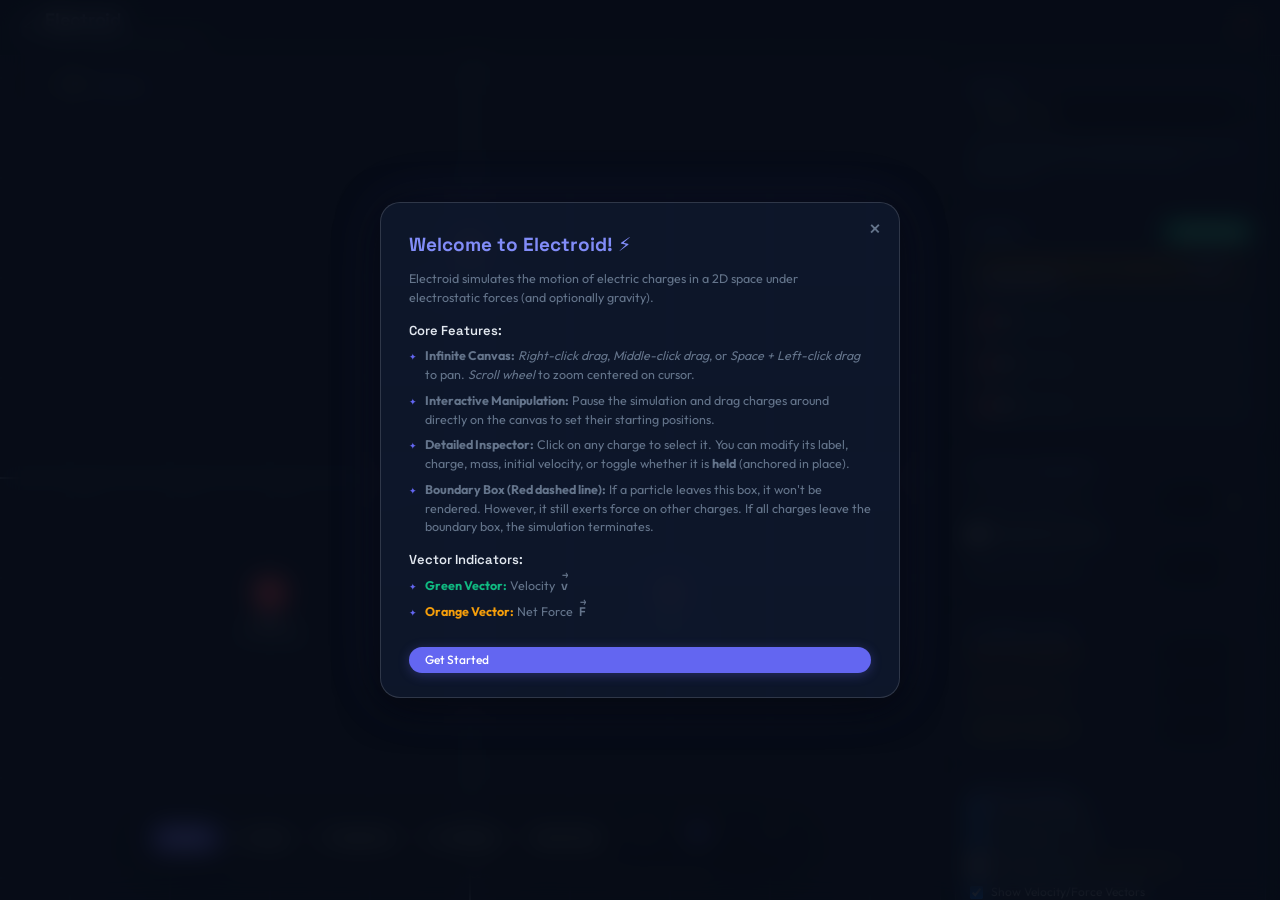
==== Electroid/index.html @ f6ad4050 "Electroid is up" ====
<!doctype html>
<html lang="en">
  <head>
    <meta charset="UTF-8" />
    <meta name="viewport" content="width=device-width, initial-scale=1.0" />
    <title>Electroid — Electric Charges Simulator</title>
    <!-- Modern font from Google Fonts -->
    <link rel="preconnect" href="https://fonts.googleapis.com">
    <link rel="preconnect" href="https://fonts.gstatic.com" crossorigin>
    <link href="https://fonts.googleapis.com/css2?family=Outfit:wght@300;400;500;600;700&family=Space+Grotesk:wght@400;500;600;700&display=swap" rel="stylesheet">
    <script type="module" crossorigin src="/Electroid/assets/index-mj8Pmdw_.js"></script>
    <link rel="stylesheet" crossorigin href="/Electroid/assets/index-C_HjVhoD.css">
  </head>
  <body>
    <div id="app">
      <header class="app-header">
        <div class="logo-container">
          <div class="logo-icon">⚡</div>
          <div>
            <h1>Electroid</h1>
            <p class="subtitle">Electric Charges &amp; Fields Simulator</p>
          </div>
        </div>
        <div class="header-actions">
          <button id="help-btn" class="icon-btn" title="View Guide">❓</button>
        </div>
      </header>

      <main class="app-body">
        <!-- Main Canvas Workspace -->
        <div class="canvas-container">
          <canvas id="simulation-canvas"></canvas>
          
          <!-- Floating Info Cards -->
          <div class="canvas-overlay bottom-bar">
            <div class="sim-controls">
              <button id="play-pause-btn" class="btn btn-primary" title="Play/Pause (Spacebar)">
                <span class="btn-icon">▶</span> Play
              </button>
              <button id="step-btn" class="btn btn-secondary" title="Simulate Single Frame (S)">
                <span class="btn-icon">⏭</span> Step
              </button>
              <button id="soft-reset-btn" class="btn btn-secondary" title="Reset particle positions &amp; velocities, keep your physical constants (R)">
                <span class="btn-icon">↺</span> Reset Sim
              </button>
              <button id="full-reset-btn" class="btn btn-secondary" title="Reset everything including physical constants to preset defaults">
                <span class="btn-icon">⟳</span> Full Reset
              </button>
              <button id="clear-trails-btn" class="btn btn-secondary" title="Clear all drawn trails (C)">
                Clear Trails
              </button>
              
              <div class="divider"></div>
              
              <div class="slider-control speed-control">
                <span class="label">Speed:</span>
                <input type="range" id="sim-speed" min="0.1" max="3" step="0.1" value="1.0" />
                <span id="sim-speed-val" class="val">1.0x</span>
              </div>
            </div>
            
            <div class="canvas-instructions">
              Scroll to zoom &nbsp;·&nbsp; Right-click drag / Middle-click / Space+drag to pan &nbsp;·&nbsp; Left-click charges to select &amp; drag
            </div>
          </div>

          <div class="canvas-overlay top-left-info">
            <div class="camera-info">
              <span>Zoom: <strong id="zoom-level">100%</strong></span>
              <button id="reset-cam-btn" class="btn-text">Reset Cam</button>
            </div>
          </div>
        </div>

        <!-- Sidebar Configurator -->
        <aside class="sidebar">
          
          <!-- Section 1: Presets -->
          <section class="sidebar-section">
            <h2 class="section-title">Presets</h2>
            <div class="preset-group">
              <select id="preset-select" class="form-select">
                <!-- Loaded dynamically -->
              </select>
              <p id="preset-desc" class="preset-description">Select a simulation scenario to load.</p>
            </div>
          </section>

          <!-- Section 2: Particles Configuration -->
          <section class="sidebar-section">
            <div class="section-header">
              <h2 class="section-title">Charges</h2>
              <button id="add-particle-btn" class="btn btn-sm btn-success">+ Add Charge</button>
            </div>
            
            <div class="particle-limit-alert" id="particle-limit-notice">
              ⚠️ Frontend limit: Maximum 3 charges active.
              <span id="toggle-dev-limit" class="dev-toggle-link">Toggle Developer Mode</span>
            </div>

            <div class="particles-list" id="particles-list-container">
              <!-- Loaded dynamically -->
            </div>
          </section>

          <!-- Section 3: Inspector (Active Particle Details) -->
          <section class="sidebar-section inspector-panel" id="inspector-panel" style="display: none;">
            <h2 class="section-title text-accent">Inspector: <span id="inspector-title">P1</span></h2>
            
            <div class="inspector-grid">
              <div class="form-group">
                <label for="inspect-label">Label</label>
                <input type="text" id="inspect-label" class="form-input" maxlength="4" />
              </div>
              <div class="form-group">
                <label for="inspect-charge">Charge (C)</label>
                <input type="number" id="inspect-charge" class="form-input" step="0.5" />
              </div>
              <div class="form-group">
                <label for="inspect-mass">Mass (kg)</label>
                <input type="number" id="inspect-mass" class="form-input" min="0.1" step="0.1" />
              </div>
              <div class="form-group flex-row">
                <label for="inspect-held">Hold Particle</label>
                <input type="checkbox" id="inspect-held" class="form-checkbox" />
              </div>
            </div>

            <div class="inspector-vector-grid">
              <div class="vector-title">Initial Position (m)</div>
              <div class="form-group-inline">
                <label>X:</label>
                <input type="number" id="inspect-pos-x" class="form-input" step="0.1" />
              </div>
              <div class="form-group-inline">
                <label>Y:</label>
                <input type="number" id="inspect-pos-y" class="form-input" step="0.1" />
              </div>
            </div>

            <div class="inspector-vector-grid">
              <div class="vector-title">Initial Velocity (m/s)</div>
              <div class="form-group-inline">
                <label>Vx:</label>
                <input type="number" id="inspect-vel-x" class="form-input" step="0.5" />
              </div>
              <div class="form-group-inline">
                <label>Vy:</label>
                <input type="number" id="inspect-vel-y" class="form-input" step="0.5" />
              </div>
            </div>

            <div class="inspector-actions">
              <button id="inspect-delete-btn" class="btn btn-sm btn-danger">Delete Charge</button>
              <button id="inspect-apply-btn" class="btn btn-sm btn-primary">Apply Changes</button>
            </div>
          </section>

          <!-- Section 4: Physics Settings -->
          <section class="sidebar-section" id="constants-section">
            <div class="section-header">
              <h2 class="section-title">Physical Constants</h2>
              <span id="constants-lock-badge"
                style="display:none; font-size:10px; color:var(--warning); background:rgba(245,158,11,.12);
                       border:1px solid rgba(245,158,11,.3); border-radius:4px; padding:1px 7px; letter-spacing:.3px;">
                🔒 Pause to edit
              </span>
            </div>
            
            <div class="settings-grid" id="constants-inputs-wrapper">
              <div class="form-group-inline-input">
                <label for="const-ke">Coulomb Constant (k_e)</label>
                <input type="number" id="const-ke" class="form-input" value="100" step="10" />
              </div>

              <div class="checkbox-control">
                <input type="checkbox" id="toggle-gravity" />
                <label for="toggle-gravity">Enable Mass Gravity</label>
              </div>

              <div class="form-group-inline-input" id="gravity-input-wrapper" style="display: none;">
                <label for="const-g">Gravity Constant (G)</label>
                <input type="number" id="const-g" class="form-input" value="10" step="1" />
              </div>

              <div class="form-group-inline-input">
                <label for="setting-boundary">Boundary Box Size (m)</label>
                <input type="number" id="setting-boundary" class="form-input" value="20" step="5" />
              </div>
            </div>
          </section>

          <!-- Section 4.5: External Fields -->
          <section class="sidebar-section">
            <h2 class="section-title">External Fields</h2>
            <div class="settings-grid">
              <div class="form-group-inline-input">
                <label for="field-e-mag" style="color: #f97316;">Electric Field |E| (N/C)</label>
                <input type="number" id="field-e-mag" class="form-input" value="0" step="0.5" />
              </div>
              <div class="form-group-inline-input">
                <label for="field-e-theta" style="color: #f97316;">E direction θ in xy (°)</label>
                <input type="number" id="field-e-theta" class="form-input" value="0" step="5" />
              </div>
              <div class="form-group-inline-input">
                <label for="field-b-mag" style="color: #eab308;">Magnetic Field B<sub>z</sub> (T)</label>
                <input type="number" id="field-b-mag" class="form-input" value="0" step="0.1" />
              </div>
            </div>
          </section>

          <!-- Section 5: View Options -->
          <section class="sidebar-section">
            <h2 class="section-title">Display Options</h2>
            <div class="options-grid">
              <div class="checkbox-control">
                <input type="checkbox" id="display-grid" checked />
                <label for="display-grid">Show Grid &amp; Axes</label>
              </div>
              <div class="checkbox-control">
                <input type="checkbox" id="display-trails" checked />
                <label for="display-trails">Show Motion Trails</label>
              </div>
              <div class="checkbox-control" id="permanent-trails-row">
                <input type="checkbox" id="permanent-trails" />
                <label for="permanent-trails">Permanent Trails <span style="color:var(--warning);font-size:10px;">(accumulate forever)</span></label>
              </div>
              <div class="checkbox-control">
                <input type="checkbox" id="display-vectors" checked />
                <label for="display-vectors">Show Velocity/Force Vectors</label>
              </div>
            </div>
          </section>

          <!-- Section 6: Diagnostics -->
          <section class="sidebar-section">
            <h2 class="section-title">Diagnostics</h2>
            <div class="diagnostics-panel">
              <div class="diag-row">
                <span>Status:</span>
                <span id="diag-status" class="status-indicator active">Running</span>
              </div>
              <div class="diag-row">
                <span>Total Kin. Energy (K):</span>
                <span id="diag-ke" class="value-monospace">0.00 J</span>
              </div>
              <div class="diag-row">
                <span>Total Pot. Energy (U):</span>
                <span id="diag-pe" class="value-monospace">0.00 J</span>
              </div>
              <div class="diag-row">
                <span>Total Energy (E):</span>
                <span id="diag-te" class="value-monospace">0.00 J</span>
              </div>
            </div>
          </section>

        </aside>
      </main>

      <!-- Welcome / Guide Modal -->
      <div id="guide-modal" class="modal">
        <div class="modal-content">
          <span class="close-btn">&times;</span>
          <h2>Welcome to Electroid! ⚡</h2>
          <p>Electroid simulates the motion of electric charges in a 2D space under electrostatic forces (and optionally gravity).</p>
          
          <h3>Core Features:</h3>
          <ul>
            <li><strong>Infinite Canvas:</strong> <em>Right-click drag</em>, <em>Middle-click drag</em>, or <em>Space + Left-click drag</em> to pan. <em>Scroll wheel</em> to zoom centered on cursor.</li>
            <li><strong>Interactive Manipulation:</strong> Pause the simulation and drag charges around directly on the canvas to set their starting positions.</li>
            <li><strong>Detailed Inspector:</strong> Click on any charge to select it. You can modify its label, charge, mass, initial velocity, or toggle whether it is <strong>held</strong> (anchored in place).</li>
            <li><strong>Boundary Box (Red dashed line):</strong> If a particle leaves this box, it won't be rendered. However, it still exerts force on other charges. If all charges leave the boundary box, the simulation terminates.</li>
          </ul>

          <h3>Vector Indicators:</h3>
          <ul>
            <li><span style="color: #10b981; font-weight: bold;">Green Vector:</span> Velocity &nbsp;<span class="vector-symbol">v</span></li>
            <li><span style="color: #f59e0b; font-weight: bold;">Orange Vector:</span> Net Force &nbsp;<span class="vector-symbol">F</span></li>
          </ul>
          
          <button id="close-guide-btn" class="btn btn-primary" style="margin-top: 15px; width: 100%;">Get Started</button>
        </div>
      </div>
    </div>
  </body>
</html>
---- Electroid/assets/index-C_HjVhoD.css ----
@import "https://fonts.googleapis.com/css2?family=Outfit:wght@300;400;500;600;700&family=Space+Grotesk:wght@400;500;600;700&family=JetBrains+Mono:wght@400;500&display=swap";:root{--bg:#070b14;--bg-glass:#080e1cbf;--bg-panel:#0d1426e6;--bg-card:#10192ed9;--bg-input:#060a16cc;--bg-hover:#ffffff0a;--border:#ffffff12;--border-strong:#ffffff24;--border-accent:#6366f173;--primary:#6366f1;--primary-light:#818cf8;--primary-dark:#4338ca;--primary-glow:#6366f14d;--positive:#f43f5e;--negative:#06b6d4;--neutral-c:#94a3b8;--success:#10b981;--warning:#f59e0b;--danger:#ef4444;--text:#e2e8f0;--text-muted:#64748b;--text-dim:#334155;--sidebar-w:340px;--header-h:56px;--font-ui:"Outfit", "Space Grotesk", system-ui, sans-serif;--font-head:"Space Grotesk", "Outfit", system-ui, sans-serif;--font-mono:"JetBrains Mono", "Fira Code", monospace;--radius-sm:6px;--radius-md:10px;--radius-lg:14px;--radius-xl:20px;--shadow-sm:0 2px 8px #00000059;--shadow-md:0 4px 20px #00000080;--shadow-lg:0 8px 40px #000000a6;--glow-prim:0 0 24px var(--primary-glow)}*,:before,:after{box-sizing:border-box;margin:0;padding:0}html,body{width:100%;height:100%;overflow:hidden}body{background:var(--bg);color:var(--text);font-family:var(--font-ui);-webkit-font-smoothing:antialiased;font-size:13px;line-height:1.5}#app{flex-direction:column;width:100vw;height:100vh;display:flex;overflow:hidden}.app-header{height:var(--header-h);background:var(--bg-panel);border-bottom:1px solid var(--border);-webkit-backdrop-filter:blur(16px);backdrop-filter:blur(16px);z-index:50;flex-shrink:0;justify-content:space-between;align-items:center;padding:0 20px;display:flex}.logo-container{align-items:center;gap:10px;display:flex}.logo-icon{filter:drop-shadow(0 0 10px var(--primary));font-size:22px;line-height:1;animation:3s ease-in-out infinite pulse-glow}@keyframes pulse-glow{0%,to{filter:drop-shadow(0 0 8px var(--primary))}50%{filter:drop-shadow(0 0 16px var(--primary-light))}}.app-header h1{font-family:var(--font-head);letter-spacing:-.3px;background:linear-gradient(120deg, #e2e8f0 0%, var(--primary-light) 100%);-webkit-text-fill-color:transparent;-webkit-background-clip:text;background-clip:text;font-size:18px;font-weight:700}.subtitle{color:var(--text-muted);margin-top:1px;font-size:10.5px}.header-actions{gap:8px;display:flex}.app-body{flex:1;min-height:0;display:flex;overflow:hidden}.canvas-container{cursor:crosshair;background:#070b14;flex:1;min-width:0;position:relative;overflow:hidden}.canvas-container.panning{cursor:grabbing}#simulation-canvas{width:100%;height:100%;display:block}.canvas-overlay{pointer-events:auto;z-index:10;position:absolute}.bottom-bar{pointer-events:none;flex-direction:column;align-items:center;gap:7px;display:flex;bottom:18px;left:50%;transform:translate(-50%)}.sim-controls{pointer-events:auto;-webkit-backdrop-filter:blur(20px);backdrop-filter:blur(20px);border:1px solid var(--border-strong);box-shadow:var(--shadow-lg), 0 0 0 1px #6366f114;background:#080e1ce0;border-radius:50px;align-items:center;gap:6px;padding:7px 16px;display:flex}.canvas-instructions{color:var(--text-muted);pointer-events:none;text-shadow:0 1px 4px #000000e6;letter-spacing:.2px;font-size:10px}.divider{background:var(--border-strong);width:1px;height:22px;margin:0 2px}.top-left-info{-webkit-backdrop-filter:blur(8px);backdrop-filter:blur(8px);border:1px solid var(--border);border-radius:var(--radius-md);color:var(--text-muted);background:#080e1cbf;align-items:center;gap:10px;padding:5px 12px;font-size:11px;display:flex;top:14px;left:14px}.camera-info{align-items:center;gap:8px;display:flex}.camera-info strong{color:var(--text);font-family:var(--font-mono)}.sidebar{width:var(--sidebar-w);background:var(--bg-panel);border-left:1px solid var(--border);-webkit-backdrop-filter:blur(20px);backdrop-filter:blur(20px);scrollbar-width:thin;scrollbar-color:var(--border-strong) transparent;flex-direction:column;flex-shrink:0;gap:1px;height:100%;padding:12px 14px;display:flex;overflow:hidden auto}.sidebar::-webkit-scrollbar{width:4px}.sidebar::-webkit-scrollbar-track{background:0 0}.sidebar::-webkit-scrollbar-thumb{background:var(--border-strong);border-radius:2px}.sidebar-section{background:var(--bg-card);border:1px solid var(--border);border-radius:var(--radius-lg);margin-bottom:8px;padding:14px;transition:border-color .15s}.sidebar-section:hover{border-color:var(--border-strong)}.section-header{justify-content:space-between;align-items:center;margin-bottom:10px;display:flex}.section-title{font-family:var(--font-head);text-transform:uppercase;letter-spacing:1.2px;color:var(--primary-light);font-size:10px;font-weight:600}.text-accent{color:var(--primary-light)!important}.btn{font-family:var(--font-ui);border-radius:var(--radius-xl);cursor:pointer;white-space:nowrap;border:none;align-items:center;gap:5px;padding:7px 16px;font-size:12px;font-weight:500;line-height:1;transition:all .15s;display:inline-flex}.btn-sm{border-radius:var(--radius-sm);padding:4px 10px;font-size:11px}.btn-primary{background:var(--primary);color:#fff;box-shadow:0 2px 12px var(--primary-glow)}.btn-primary:hover{background:var(--primary-light);box-shadow:var(--glow-prim);transform:translateY(-1px)}.btn-secondary{color:var(--text);border:1px solid var(--border-strong);background:#ffffff12}.btn-secondary:hover{background:#ffffff1f}.btn-success{background:var(--success);color:#fff}.btn-success:hover{background:#059669;transform:translateY(-1px)}.btn-danger{background:var(--danger);color:#fff}.btn-danger:hover{background:#dc2626}.btn-text{color:var(--primary-light);cursor:pointer;background:0 0;border:none;padding:0;font-size:11px;text-decoration:underline}.btn-text:hover{color:var(--text)}.icon-btn{color:var(--text-muted);cursor:pointer;background:0 0;border:none;border-radius:50%;justify-content:center;align-items:center;width:32px;height:32px;font-size:16px;transition:background .15s;display:flex}.icon-btn:hover{color:var(--text);background:#ffffff14}.btn-icon{font-size:11px}.form-select,.form-input{background:var(--bg-input);border:1px solid var(--border-strong);border-radius:var(--radius-sm);width:100%;color:var(--text);font-family:var(--font-ui);appearance:none;outline:none;padding:7px 10px;font-size:12px;transition:border-color .15s,box-shadow .15s}.form-select{background-image:url("data:image/svg+xml,%3Csvg xmlns='http://www.w3.org/2000/svg' width='10' height='6'%3E%3Cpath d='M0 0l5 6 5-6z' fill='%2364748b'/%3E%3C/svg%3E");background-position:right 10px center;background-repeat:no-repeat;padding-right:28px}.form-select:focus,.form-input:focus{border-color:var(--border-accent);box-shadow:0 0 0 2px var(--primary-glow)}.form-group{margin-bottom:10px}.form-group label{color:var(--text-muted);margin-bottom:4px;font-size:10.5px;font-weight:500;display:block}.flex-row{flex-direction:row;justify-content:space-between;align-items:center;display:flex}.form-checkbox{width:15px;height:15px;accent-color:var(--primary);cursor:pointer}.slider-control{margin-bottom:10px}.slider-labels{color:var(--text-muted);justify-content:space-between;margin-bottom:6px;font-size:10.5px;display:flex}.slider-control input[type=range]{appearance:none;background:#ffffff1a;border-radius:2px;outline:none;width:100%;height:4px}.slider-control input[type=range]::-webkit-slider-thumb{appearance:none;background:var(--primary);cursor:pointer;width:14px;height:14px;box-shadow:0 0 8px var(--primary-glow);border-radius:50%;transition:transform .1s}.slider-control input[type=range]::-webkit-slider-thumb:hover{transform:scale(1.25)}.speed-control{align-items:center;gap:8px;display:flex}.speed-control .label{color:var(--text-muted);white-space:nowrap;font-size:11px}.speed-control input[type=range]{width:80px}.speed-control .val{font-family:var(--font-mono);color:var(--primary-light);min-width:30px;font-size:11px}.checkbox-control{align-items:center;gap:8px;margin-bottom:7px;font-size:12px;display:flex}.checkbox-control label{cursor:pointer}.preset-group{flex-direction:column;gap:8px;display:flex}.preset-description{color:var(--text-muted);font-size:10.5px;line-height:1.45}.particle-limit-alert{color:var(--warning);border-radius:var(--radius-sm);background:#f59e0b14;border:1px solid #f59e0b33;margin-bottom:10px;padding:6px 10px;font-size:10.5px;line-height:1.4}.dev-toggle-link{color:var(--primary-light);cursor:pointer;margin-left:3px;text-decoration:underline}.particles-list{scrollbar-width:thin;scrollbar-color:var(--border-strong) transparent;flex-direction:column;gap:6px;max-height:160px;display:flex;overflow-y:auto}.particle-item{border:1px solid var(--border);border-radius:var(--radius-md);cursor:pointer;background:#ffffff08;justify-content:space-between;align-items:center;padding:8px 10px;transition:all .15s;display:flex}.particle-item:hover{border-color:var(--border-strong);background:#ffffff0f}.particle-item.selected{border-color:var(--border-accent);background:#6366f11a}.p-item-left{align-items:center;gap:8px;display:flex}.p-color-dot{border-radius:50%;flex-shrink:0;width:9px;height:9px;box-shadow:0 0 6px}.p-item-label{font-size:12px;font-weight:600}.p-item-details{color:var(--text-muted);font-size:10px}.p-item-right{align-items:center;gap:6px;display:flex}.p-held-indicator{opacity:.7;font-size:11px}.inspector-panel{border-color:#6366f133}.inspector-grid{grid-template-columns:1fr 1fr;gap:8px;display:grid}.inspector-vector-grid{border-top:1px solid var(--border);align-items:center;gap:8px;margin-top:10px;padding-top:10px;display:flex}.vector-title{color:var(--text-muted);flex-shrink:0;width:110px;font-size:10px}.form-group-inline{align-items:center;gap:4px;display:flex}.form-group-inline label{color:var(--text-muted);font-size:10px}.form-group-inline .form-input{text-align:center;width:62px;padding:4px 6px;font-size:11px}.inspector-actions{border-top:1px solid var(--border);justify-content:space-between;margin-top:12px;padding-top:10px;display:flex}.settings-grid{flex-direction:column;gap:4px;display:flex}.options-grid{flex-direction:column;gap:2px;display:flex}.diagnostics-panel{flex-direction:column;gap:6px;display:flex}.diag-row{color:var(--text-muted);justify-content:space-between;align-items:center;font-size:11px;display:flex}.status-indicator{border-radius:var(--radius-sm);text-transform:uppercase;letter-spacing:.5px;padding:1px 7px;font-size:9.5px;font-weight:700}.status-indicator.active{color:var(--success);background:#10b98126}.status-indicator.paused{color:var(--warning);background:#f59e0b26}.status-indicator.stopped{color:var(--danger);background:#ef444426}.value-monospace{font-family:var(--font-mono);color:var(--text);background:#00000040;border-radius:4px;padding:1px 5px;font-size:10.5px}.modal{z-index:200;-webkit-backdrop-filter:blur(12px);backdrop-filter:blur(12px);background:#070b14d9;justify-content:center;align-items:center;display:none;position:fixed;inset:0}.modal-content{background:var(--bg-card);border:1px solid var(--border-strong);box-shadow:var(--shadow-lg), 0 0 60px #6366f11a;border-radius:var(--radius-xl);width:520px;max-width:92vw;max-height:80vh;padding:28px 28px 24px;animation:.25s cubic-bezier(.16,1,.3,1) modal-in;position:relative;overflow-y:auto}@keyframes modal-in{0%{opacity:0;transform:translateY(-16px)scale(.97)}to{opacity:1;transform:translateY(0)scale(1)}}.close-btn{cursor:pointer;color:var(--text-muted);font-size:22px;line-height:1;transition:color .15s;position:absolute;top:14px;right:18px}.close-btn:hover{color:var(--text)}.modal h2{font-family:var(--font-head);color:var(--primary-light);margin-bottom:10px;font-size:19px;font-weight:700}.modal h3{font-family:var(--font-head);color:var(--text);margin:14px 0 6px;font-size:13px;font-weight:600}.modal p{color:var(--text-muted);margin-bottom:8px;font-size:12.5px;line-height:1.5}.modal ul{margin-bottom:10px;padding:0;list-style:none}.modal li{color:var(--text-muted);margin-bottom:7px;padding-left:16px;font-size:12.5px;line-height:1.5;position:relative}.modal li:before{content:"✦";color:var(--primary);font-size:9px;position:absolute;top:4px;left:0}.vector-symbol{font-family:var(--font-head);margin-right:.1em;font-weight:700;display:inline-block;position:relative}.vector-symbol:after{content:"→";font-size:.85em;line-height:1;position:absolute;top:-.6em;left:50%;transform:translate(-50%)scaleX(.75)}.form-group-inline-input{justify-content:space-between;align-items:center;gap:8px;margin-bottom:6px;display:flex}.form-group-inline-input label{color:var(--text-muted);font-size:11.5px;font-weight:500}.form-group-inline-input .form-input{text-align:right;-moz-appearance:textfield;width:90px;padding:5px 8px;font-size:11.5px}.form-group-inline-input .form-input::-webkit-outer-spin-button{-webkit-appearance:none;margin:0}.form-group-inline-input .form-input::-webkit-inner-spin-button{-webkit-appearance:none;margin:0}
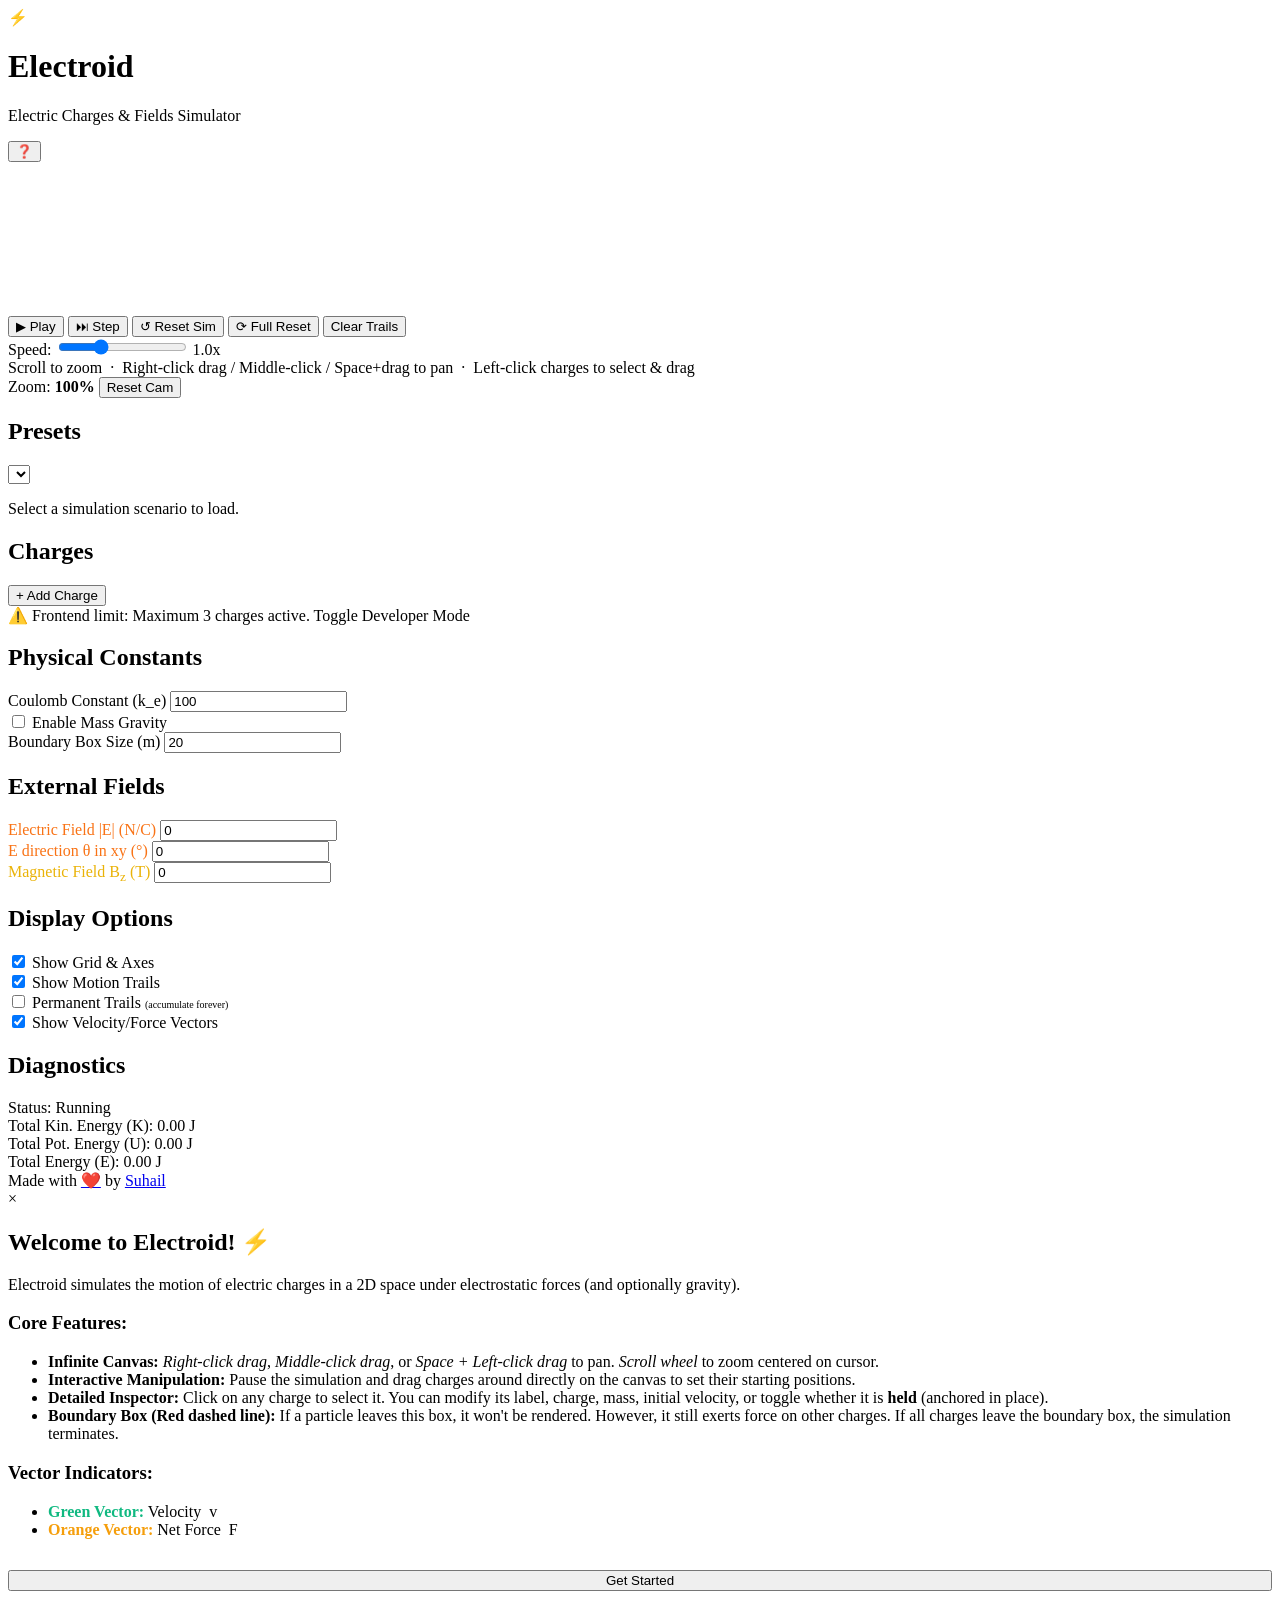
==== commit ac0fce60: "Add files via upload" ====
--- a/Electroid/index.html
+++ b/Electroid/index.html
@@ -8,8 +8,8 @@
     <link rel="preconnect" href="https://fonts.googleapis.com">
     <link rel="preconnect" href="https://fonts.gstatic.com" crossorigin>
     <link href="https://fonts.googleapis.com/css2?family=Outfit:wght@300;400;500;600;700&family=Space+Grotesk:wght@400;500;600;700&display=swap" rel="stylesheet">
-    <script type="module" crossorigin src="/Electroid/assets/index-mj8Pmdw_.js"></script>
-    <link rel="stylesheet" crossorigin href="/Electroid/assets/index-C_HjVhoD.css">
+    <script type="module" crossorigin src="/Electroid/assets/index-BaJ3oLZK.js"></script>
+    <link rel="stylesheet" crossorigin href="/Electroid/assets/index-BLEee7es.css">
   </head>
   <body>
     <div id="app">
@@ -255,6 +255,11 @@
             </div>
           </section>
 
+          <!-- Footer -->
+          <footer class="sidebar-footer">
+            Made with <a href="https://github.com/ItsSuhail" target="_blank" class="heart-link">❤️</a> by <a href="https://suhailhasan.onrender.com" target="_blank" class="author-link">Suhail</a>
+          </footer>
+
         </aside>
       </main>
 
